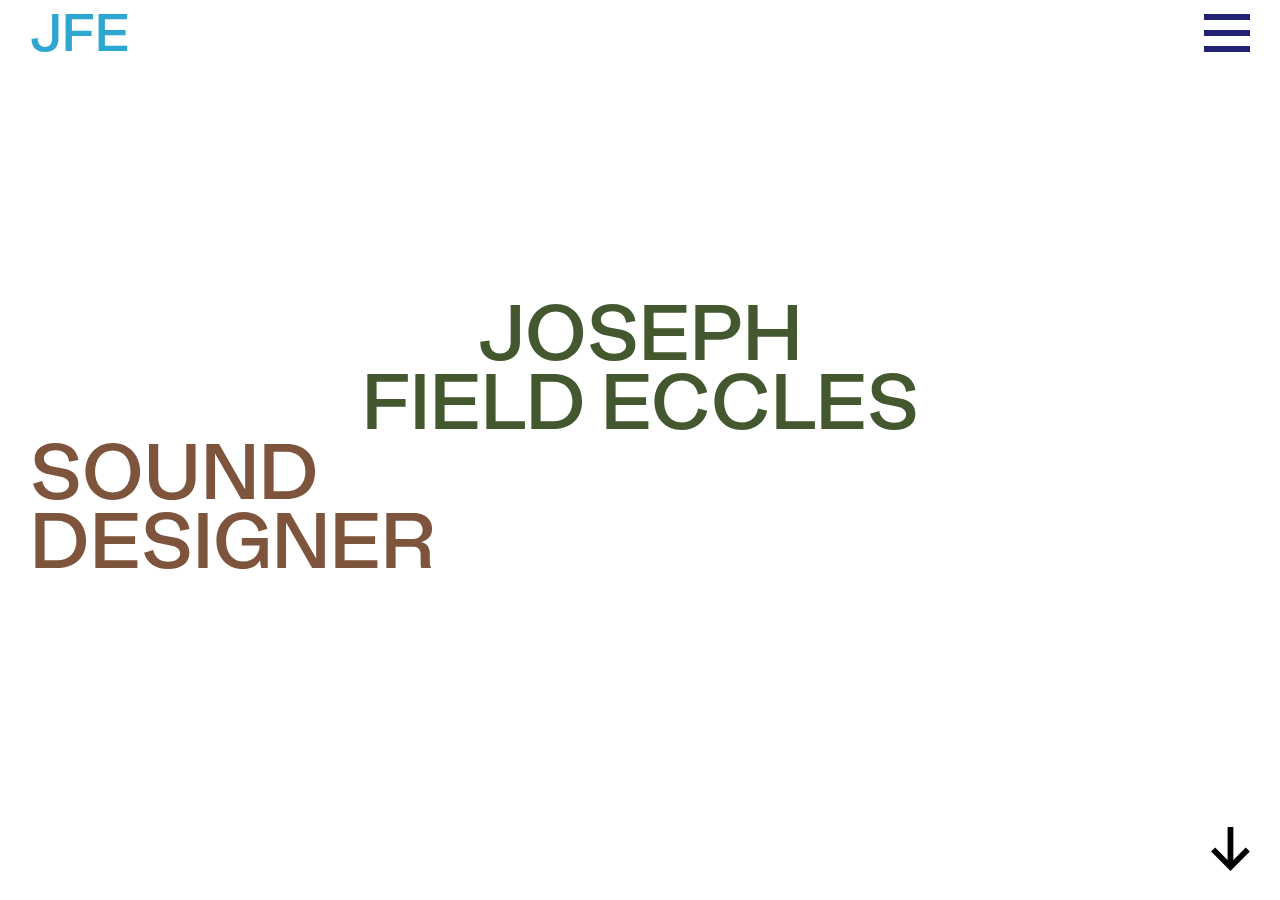
==== index.html @ 3d2b3cb6 "update home page" ====
<!DOCTYPE html>
<html lang="en">
<head>
    <meta charset="UTF-8">
    <meta http-equiv="X-UA-Compatible" content="IE=edge">
    <meta name="viewport" content="width=device-width, initial-scale=1.0">
    <link rel="stylesheet" href="./styles/normalize.css" />
    <link rel="stylesheet" href="./styles/style.css" />

    <title>Joseph Field Eccles</title>
    <link rel="apple-touch-icon" sizes="57x57" href="./apple-icon-57x57.png">
    <link rel="apple-touch-icon" sizes="60x60" href="./apple-icon-60x60.png">
    <link rel="apple-touch-icon" sizes="72x72" href="./apple-icon-72x72.png">
    <link rel="apple-touch-icon" sizes="76x76" href="./apple-icon-76x76.png">
    <link rel="apple-touch-icon" sizes="114x114" href="./apple-icon-114x114.png">
    <link rel="apple-touch-icon" sizes="120x120" href="./apple-icon-120x120.png">
    <link rel="apple-touch-icon" sizes="144x144" href="./apple-icon-144x144.png">
    <link rel="apple-touch-icon" sizes="152x152" href="./apple-icon-152x152.png">
    <link rel="apple-touch-icon" sizes="180x180" href="./apple-icon-180x180.png">
    <link rel="icon" type="image/png" sizes="192x192"  href="./android-icon-192x192.png">
    <link rel="icon" type="image/png" sizes="32x32" href="./favicon-32x32.png">
    <link rel="icon" type="image/png" sizes="96x96" href="./favicon-96x96.png">
    <link rel="icon" type="image/png" sizes="16x16" href="./favicon-16x16.png">
    <link rel="manifest" href="/manifest.json">
    <meta name="msapplication-TileColor" content="#ffffff">
    <meta name="msapplication-TileImage" content="./ms-icon-144x144.png">
    <meta name="theme-color" content="#ffffff">
</head>
<body>
    <header>
        <nav>
            <div class="top-nav">
                <a href="./index.html"><h2>JFE</h2></a>
            </div>
            <input class="menu-btn" type="checkbox" id="menu-btn" />
            <label class="menu-icon" for="menu-btn"><span class="navicon"></span></label>
            
            <div class="nav-menu">
                <a href="./about">ABOUT</a>
            </div> 
            
        </nav>
    </header>
    <main class="parent">
        <section class="snap">
            <h1>Joseph</h1>
            <h1>Field Eccles</h1>
            <h2>Sound <br>Designer</h2>
            <button><a href="#arrow">↓</a></button> 
        </section>
        
        <section class="snap" id="arrow">
            <div class="lockup">
            <picture>
                <img src="https://res.cloudinary.com/engage-here-cic/image/upload/v1734628068/Screenshot_2024-12-19_at_16.16_copy_hdpoup.jpg" alt="">
                <a class="button-new" href="./packingaway.html">WATCH + LISTEN</a>
            </picture>
            <div class="title">
            <h2>Packing Away</h2>
            </div>
            </div>
        <div class="caption">
            <p>
                Two brothers, a decade apart in age, are thrown back into each others lives following the death of their mother. 
            </p>
            <div class="credits">
                
            <h3>
                Director: Mykea Fairweather Perry
            </h3>
            <h3>
                Sound Design and Mix: Joseph Field Eccles
            </h3>
            </div>
        </div>
        </section>

        <section class="snap">
            <div class="lockup-reverse">
            <picture>
                <img src="https://res.cloudinary.com/engage-here-cic/image/upload/v1736117107/JFE_Website_5_egrbza.jpg" alt="">
                <a class="button-new" href="./packingaway.html">WATCH + LISTEN</a>
            </picture>
            <div class="title two">
            <h2>I NEED TO TELL YOU SOMETHING</h2>
            </div>
            </div>
            <div class="caption">
                <p>
                    In London, two men seek solace in small routines. Joe is encouraged by the city’s endless opportunities as he navigates the dating world. While Sam reinvents himself in his forties after a troubling past.
                </p>
                <div class="credits">
                    
                <h3>
                    Director: Antoni Strawa
                </h3>
                <h3>
                    Sound Designer: Joseph Field Eccles
                </h3>
                </div>
        </div>
        </section>
        <section class="snap">
            <div class="lockup">
            <picture>
                <img src="https://res.cloudinary.com/engage-here-cic/image/upload/v1736116063/JFE_Website_3_kmlylw.jpg" alt="">
                <a class="button-new" href="./packingaway.html">WATCH + LISTEN</a>
            </picture>
            <div class="title">
            <h2>Two Big Feet</h2>
            </div>
            </div>
        <div class="caption">
            <p>
                After a conspiracy theorist is unambiguously dumped, his loyal to a fault childhood best friend schemes to fake a Sasquatch sighting to lift his dwindling spirits.
            </p>
            <div class="credits">
                
            <h3>
            Director: Noah Stratton-Twine
            </h3>
            <h3>
            Additional Sound Design and Mix: Joseph Field Eccles
            </h3>
            </div>
        </div>
        </section>

        <section class="snap">
            <div class="lockup-reverse">
            <picture>
                <img src="https://res.cloudinary.com/engage-here-cic/image/upload/v1736116221/JFE_Website_4_jvqdik.jpg" alt="">
                <a class="button-new" href="./thenobody.html">WATCH + LISTEN</a>
            </picture>
            <div class="title two">
            <h2>THE NOBODY</h2>
            </div>
            </div>
            <div class="caption">
                <p>
                    UK Airport Immigration Officer Sarah begins to question her role and institution when an unidentified passenger (whom Sarah believes to be an illegal immigrant) dies on an arrival flight from Egypt.
                </p>
                <div class="credits">
                    
                <h3>
                    Director: Razan Madhoon
                </h3>
                <h3>
                    Sound Effects Editor: Joseph Field Eccles
                </h3>
                </div>
        </div>
        </section>

        <section class="snap">
            <div class="lockup">
            <picture>
                <img src="https://res.cloudinary.com/engage-here-cic/image/upload/v1736149985/JFE_Website_6_guhjww.jpg" alt="">
                <a class="button-new" href="./packingaway.html">WATCH + LISTEN</a>
            </picture>
            <div class="title">
            <h2>Weekend One</h2>
            </div>
            </div>
        <div class="caption">
            <p>
                After a conspiracy theorist is unambiguously dumped, his loyal to a fault childhood best friend schemes to fake a Sasquatch sighting to lift his dwindling spirits.
            </p>
            <div class="credits">
                
                <h3>
                    Director: Mykea Fairweather Perry
                </h3>
                <h3>
                    Sound Designer: Joseph Field Eccles
                </h3>
            </div>
        </div>
        </section>

        <section class="snap">
            <div class="lockup-reverse">
            <picture>
                <img src="https://res.cloudinary.com/engage-here-cic/image/upload/v1736150708/JFE_Website_7_mg2ksp.jpg" alt="">
                <a class="button-new" href="./packingaway.html">WATCH + LISTEN</a>
            </picture>
            <div class="title">
            <h2>Two Days On The Interstate</h2>
            </div>
            </div>
        <div class="caption">
            <p>
                After a conspiracy theorist is unambiguously dumped, his loyal to a fault childhood best friend schemes to fake a Sasquatch sighting to lift his dwindling spirits.
            </p>
            <div class="credits">
                
            <h3>
                Director: Tatiana Stark
             </h3>
            <h3>
                Re-Recording Mixer: Joseph Field Eccles
            </h3>
            </div>
        </div>
        </section>
<section class="snap">
    <p>© 2025 Joseph Field Eccles and the directors</p>
    <button><a href="index.html">↑</a></button> 
</section>
        


    </main>
    <script src="./jquery.js"></script>
    <script src="./modal.js"></script>
    <script src="./modaltest.js"></script>
    <script src="./modaltwo.js"></script>
    <script src="./modalthree.js"></script>
    <script src="./modalfour.js"></script>
</body>
</html>
---- styles/style.css ----
* {
    box-sizing: border-box;
  }

:root {
    --Yellow: #ffe50f;
    --white: #fff;
    --black: #000;
    --background: #cfd7de;
    --accentRed: #ff0000;
    --accentBlue: #0000ff;
    --JFEtype: "TrainerGrotesk Regular";
    --EHtype2: "century_schoolbook_monospacRg";
}

@font-face{
    font-family:"TrainerGrotesk Regular";
    src:url("../fonts/TrainerGrotesk-Regular.woff2") format("woff2"),
    url("../fonts/TrainerGrotesk-Regular.woff") format("woff");
}

@font-face{
    font-family: "century_schoolbook_monospacRg";
    src: url('../EH_Website_Fonts/centuryschoolbookbt-monospace-webfont.woff2') format('woff2'),
           url('../EH_Website_Fonts/centuryschoolbookbt-monospace-webfont.woff') format('woff');
      font-weight: normal;
      font-style: normal;
}

/* General */

body {
    font-size: 100%;
    width: 100vw;
}

main {
height: auto;
width: 100%;
}

.main-about {
  background-color: rgb(126, 85, 60);
}


img {
  max-width: 100%;
  display: block;
  height: auto;
}

.about picture img {
  filter: grayscale();
  mix-blend-mode: hard-light;
}

h1 {
font-family: "TrainerGrotesk Regular";
line-height: 0.9;
margin: 0; 
font-size: 6vw;
text-transform: uppercase;
font-weight: 400;
color: rgb(68, 88, 47);
}

h2 {
font-family: "TrainerGrotesk Regular";
line-height: 0.9;
margin: 0 auto 0 0; 
font-size: 6vw;
text-transform: uppercase;
font-weight: 400;
color: rgb(126, 85, 60);
text-align: left;
}

.top-nav h2 {
font-size: 52px;
color: rgb(45, 166, 210);
padding-top: 4px;
line-height: 1.1;

}

section:first-of-type button {
 border: none; 
 background: none;
 position: absolute;
 bottom: 15px;
 right: 22px;
}

section:first-of-type button a {
  font-size: 60px;
  font-weight: 400;
  line-height: 0.9;
  font-family: "TrainerGrotesk Regular";
  margin: 0;
  color: black;
}

section:last-of-type button {
  border: none; 
  background: none;
  position: absolute;
  bottom: 15px;
  right: 22px;
 }

 section:last-of-type button a {
  font-size: 60px;
  font-weight: 400;
  line-height: 0.85;
  font-family: "TrainerGrotesk Regular";
  margin: 0;
  color: rgb(255, 255, 255);
}

a {
  text-decoration: none;
  color: #000;
}

h3 {
  font-family: "TrainerGrotesk Regular";
  font-size: 16px;
  font-weight: 500;
  color: black;
  text-align: left;
  margin: 0 auto 0 0;
}

h4 {
 
}

h5 {
  font-family: var(--EHtype);
  font-size: 20px;
  font-weight: 500;
  color: var(--accentRed);
  text-align: left;
  margin: 0 auto 0 0;

}

h6 {
 
}

p {
  font-family: "TrainerGrotesk Regular";
  font-size: 24px;
  font-weight: 500;
}


section {
  display: flex;
  height: 100vh;
  width: 100vw;
  flex-direction: column;
  justify-content: space-between;
  align-items: left;
  background-color: rgb(239, 239, 239);
  padding-top: 60px;
  position: relative;
}

.snap {
  scroll-snap-align: start;
}

section:first-of-type {
 
  display: flex;
  height: 100vh;
  flex-direction: column;
  justify-content: center;
  align-items: center;
  background-color: rgb(255, 255, 255);
  padding-left: 30px;
  padding-right: 30px;
  padding-bottom: 65px;;
}

section:last-of-type {
  background-color: rgb(68, 88, 47);
  display: flex;
  flex-direction: column;
  justify-content: center;
  align-items: center;
  color: white;
  padding: 30px;
}

section:last-of-type p {
  text-align: center;
}

.section-white {
  background-color: rgb(255, 255, 255);
}

.lockup {
  display: flex;
  flex-direction: row;
}

.lockup-reverse {
  display: flex;
  flex-direction: row-reverse;
}

.title {
  width: 50vw;
  padding: 30px;
}

.title h2 { 
  text-align: left;
  color: black;
}


picture {
  width: 50vw;
  position: relative;
}

.button-new {
  font-family: "TrainerGrotesk Regular";
  position: absolute;
  top: 50%;
  left: 50%;
  transform: translate(-50%, -50%);
  background-color: transparent;
  color: #fff;
  font-size: 24px;
  border: none;
  padding: 10px;
  width: 220px;
}

.caption{
  display: flex;
  flex-direction: row;
  align-items: end;
  width: 100vw;
  padding: 30px;
}

.caption p {
  width: calc(50vw - 30px);
  margin: 0;
  padding-right: 30px;
}

.credits {
  padding-left: 30px;
}

/* Header */

header {
  position: absolute;
  width: 100%;
  z-index: 3;
  padding: 0;
  margin: 0;
  background-color: white;
  color: white;
}

header a {
  text-decoration: none;
  color: rgb(45, 166, 210);
}

/* -------------------------------- */

/* Navigation */
 
header nav {
  display: flex;
  justify-content: space-between;
  padding-right: 0px;
  width: 100vw;
  position: relative;
  height: 65px;
}

header .nav-logo {
  display: block;
  width: 250px;
  padding-left: 40px;
  padding-top: 12px;
  padding-bottom: 9px;
}


nav .nav-menu {
  margin: 0 auto;
  display: flex;
  flex-direction: column;
  overflow: hidden;
  position: relative;
  z-index: 0;
  padding-left: 0;
  justify-content: center;
  align-items: center;
  max-height: 0;
  background-color: rgb(68, 88, 47);
}

header .nav-contact {
  text-align: right;
  margin-right: 0px;
  padding: 16px;
  width: 0px;
  display: block;
}

header .nav-journal {
  padding: 16px;
}

header .nav-dropdown-button {
  color: var(--black);
  padding: 16px;
  border: none;
  background: var(--Yellow);
  text-align: center;
}

header .nav-dropdown {
  position: relative;
  display: inline-block;
}
  
header .nav-dropdown-content {
  display: none;
  position: absolute;
  background-color: var(--black);
  min-width: 200px;
  z-index: 1;
  left: 50%;
  margin-left: -100px;

}
  
header .nav-dropdown-content a {
  color: var(--white);
  padding: 1.5rem 0rem;
  text-decoration: none;
  display: block;
}
  
header .nav-dropdown-content a:hover {
  color: var(--Yellow);
}
  
header .nav-dropdown:hover .nav-dropdown-content {
  display: block;
}

/* -------------------------------- */

/* Navigation Setup for Mobile */

header .menu-icon {
  cursor: pointer;
  display: none;
  padding: 20px 40px;
  position: relative;
  user-select: none;
  z-index: 10;
}

header .menu-icon .navicon {
  background: rgb(33, 33, 118);
  display: block;
  height: 5.5px;
  position: relative;
  transition: background .2s ease-out;
  width: 46px;
  margin: 0 0 0 auto;
}

header .menu-icon .navicon:before,
header .menu-icon .navicon:after {
  background: rgb(33, 33, 118);
  content: '';
  display: block;
  height: 100%;
  position: absolute;
  transition: all .2s ease-out;
  width: 100%;
}

header .menu-icon .navicon:before {
  top: 16px;
}

header .menu-icon .navicon:after {
  top: -16px;
}

/* menu btn */
header .menu-btn {
  display: none;
}

header .menu-btn:checked ~ .menu-icon .navicon {
  background: transparent;
}

header .menu-btn:checked ~ .menu-icon .navicon:before {
  transform: rotate(-45deg);
}

header .menu-btn:checked ~ .menu-icon .navicon:after {
  transform: rotate(45deg);
}

header .menu-btn:checked ~ .menu-icon:not(.steps) .navicon:before,
header .menu-btn:checked ~ .menu-icon:not(.steps) .navicon:after {
  top: 0;
}

header nav {
  display: flex;
  justify-content: space-between;
  width: 100%;
  padding: 0;
  flex-wrap: wrap;
}

header .nav-journal {
  display: block;
}

nav .nav-contact {
  display: block;
  padding: 16px;
  text-align: center;
}

header label {
  width: calc(100vw - 147px);
  text-align: right;
}

header .nav-logo {
  display: block;
  margin: 0 auto 0 0;
  padding-left: 20px;
  width: 180px;
} 

header .nav-dropdown {
  display: flex;
  flex-direction: column;
  width: 100%;
}

header .nav-dropdown-button {
  display: block;
  text-align: center;
  width: 100%;
}

nav .top-nav {
  display: inline-block;
  justify-content: space-between;
  width: auto;
  position: relative;
  z-index: 100;
  padding-left: 30px;
  padding-top: 8px;

}

header .menu-icon {
  cursor: pointer;
  display: inline-block;
  padding-right: 30px;
  padding-top: 30px;
}



header .nav-dropdown:active .nav-dropdown-content {
  display: block;
}

nav .nav-dropdown-content {
  display: none;
  position: relative;
  left: 0;
  margin-left: 0;
}

nav .nav-journal {
  display: block;
  padding: 16px;
}

#menu-btn:checked ~ .nav-menu {
  position: relative;
  min-height: 113vh;
  width: 100%;
  margin: -17vh auto 0 auto;
  z-index: 1;
}

.nav-menu a {
  font-family: "TrainerGrotesk Regular";
  line-height: 0.9;
  margin: 0; 
  font-size: 6vw;
}



  
.close {
  color: rgb(239, 239, 239);
  font-size: 36px;
  position: absolute;
  right: 20px;
  top: 20px;
  font-family: "TrainerGrotesk Regular";
  z-index: 400;
}

.parent {
  scroll-snap-type: y mandatory;
  height: 100vh;
  overflow: scroll;
  -webkit-transform: translateZ(0px);
-webkit-transform: translate3d(0,0,0);
-webkit-perspective: 1000;
}

.disclaimer {
  color: rgb(239, 239, 239);
  font-size: 12px;
  position: absolute;
  bottom: 20px;
  left: 50%;
  transform: translate(-50%, -50%);
  font-family: "TrainerGrotesk Regular";
  z-index: 400;

  }

  
  .close:hover,
  .close:focus {
  color: rgb(255, 72, 0);
  text-decoration: none;
  cursor: pointer;
  }

  .film-preview {
    background-color: rgb(0, 0, 0) !important;
    height: 100vh;
    width: 100vw;
  }

  .vimeo {
    height: 100vh;
    padding: 10%;
  }
   
  iframe {
   
  }

  .about {
    display: flex;
    flex-direction: column;
    justify-content: space-between;
    align-items: start;
    padding: 95px 30px 30px 30px;
    width: 100%;
    min-height: 100vh;
  }

  .about picture {
    width: 350px;
    margin: 0 auto 0 0;
  }

  .about p{
    max-width: 700px;
    background-color: rgb(255, 255, 255);
    padding: 30px 30px 25px 30px;
    margin: 0px 0 0 auto;
  }

  .about a {
    max-width: 700px;
    background-color: rgba(255, 255, 255, 0);
    padding: 0;
    font-family: "TrainerGrotesk Regular";
    z-index: 400;
    font-size: 16px;
    color: white;
    
  }

  .about .links {
    display: flex;
    flex-direction: row;
    justify-content: space-between;
    gap: 30px;
    margin: 0 0 -30px -30px;
    padding: 30px;
    position: relative;
    z-index: 1;
  }

  .links img {
    height: 50px;;
  }

  footer {
    width: 100vw;
    background-color: rgb(42, 203, 104);
    color: black;
    display: flex;
    padding: 20px;
    flex-direction: row;
    justify-content: start;

  }

 

/* -------------------------------- */

@media screen and (max-width: 1000px) {

  .about p{
    margin: 30px 0 0 auto;
  }

}

/* -------------------------------- */

@media screen and (max-width: 600px) {

h1 {
font-size: 11vw;
padding: 0px;
text-align: left;
margin: 0 auto 0 0;
width: 70%
}

h2 {
  font-size: 11vw;
  text-align: right;
}

h2:first-of-type {
  margin: 0 0 0 auto;
}

.title.two{

}

.title.two h2 {
  text-align: left;
}

.nav-menu a {
font-size: 11vw;
}

.title {
  width: 80vw;
  padding: 25px 30px 10px 30px;
}

.title h2 {
    text-align: left;
    font-size: 11vw;
}

.top-nav h2 {
  font-size: 11vw;
}

h3 {
  font-size: 16px !important;
  }

.lockup {
  display: flex;
  flex-direction: column-reverse;
}
  
.lockup-reverse {
  display: flex;
  flex-direction: column-reverse;
}

picture {
  width: 100vw;
}

.caption {
  flex-direction: column;
  align-items: start;
  padding: 20px 30px 20px 30px
}

.caption p {
  width: calc(100vw - 30px);
  padding-bottom: 30px;
}

.credits {
  padding-left: 0px;
}

.button-new {
  font-size: 18px;
  width: 170px;
}

section {
  height: auto;
  justify-content:start;
  min-height: 100vh;
}

header label {
  width: calc(100vw - 50vw)
}


section:first-of-type {
  min-height: 100vh;
}

.vimeo {
  padding: 10% 0;
}   

}
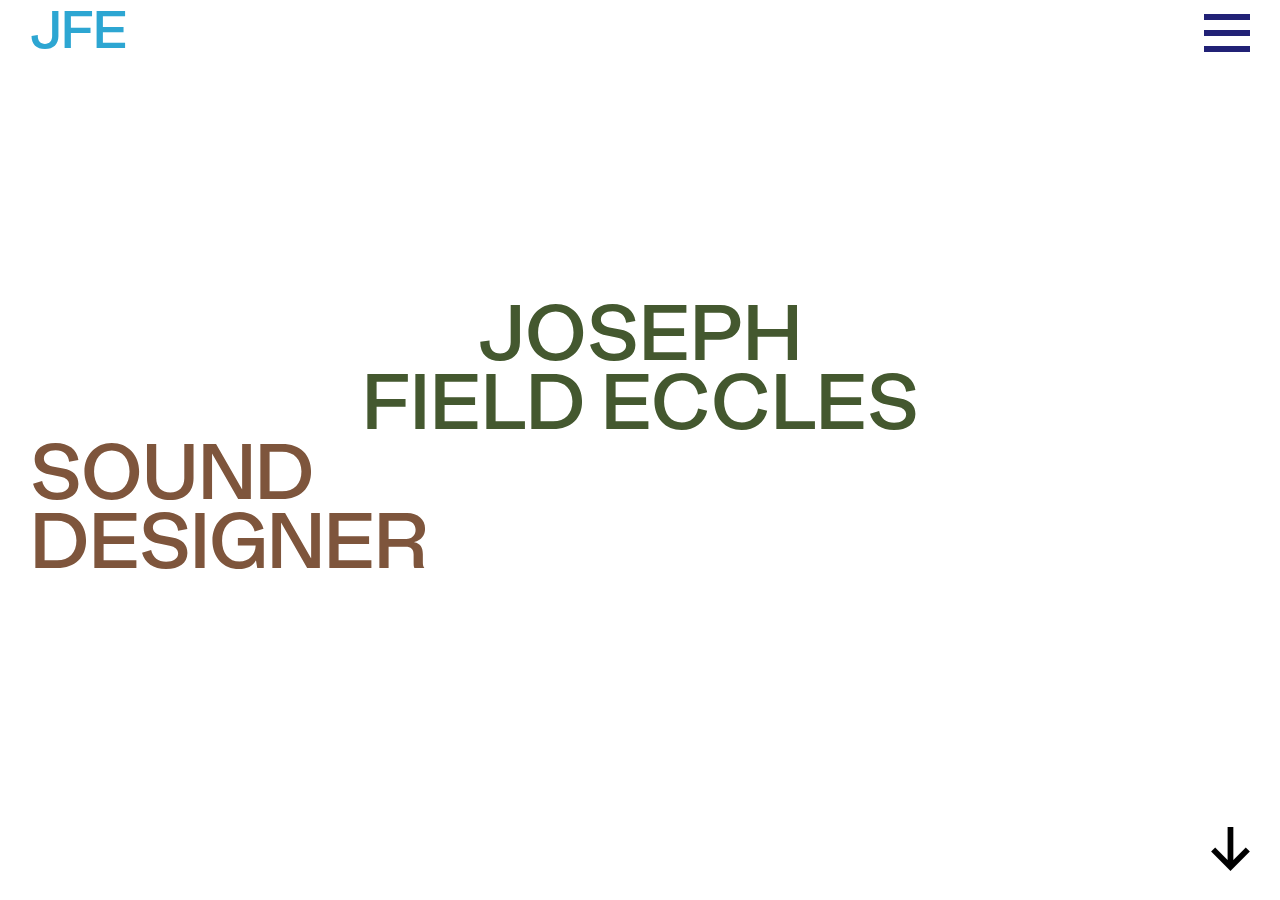
==== commit de55ccd6: "update home" ====
--- a/index.html
+++ b/index.html
@@ -79,7 +79,7 @@
             <div class="lockup-reverse">
             <picture>
                 <img src="https://res.cloudinary.com/engage-here-cic/image/upload/v1736117107/JFE_Website_5_egrbza.jpg" alt="">
-                <a class="button-new" href="./packingaway.html">WATCH + LISTEN</a>
+                <a class="button-new" href="./tellyousomething">WATCH + LISTEN</a>
             </picture>
             <div class="title two">
             <h2>I NEED TO TELL YOU SOMETHING</h2>
@@ -100,37 +100,12 @@
                 </div>
         </div>
         </section>
-        <section class="snap">
-            <div class="lockup">
-            <picture>
-                <img src="https://res.cloudinary.com/engage-here-cic/image/upload/v1736116063/JFE_Website_3_kmlylw.jpg" alt="">
-                <a class="button-new" href="./packingaway.html">WATCH + LISTEN</a>
-            </picture>
-            <div class="title">
-            <h2>Two Big Feet</h2>
-            </div>
-            </div>
-        <div class="caption">
-            <p>
-                After a conspiracy theorist is unambiguously dumped, his loyal to a fault childhood best friend schemes to fake a Sasquatch sighting to lift his dwindling spirits.
-            </p>
-            <div class="credits">
-                
-            <h3>
-            Director: Noah Stratton-Twine
-            </h3>
-            <h3>
-            Additional Sound Design and Mix: Joseph Field Eccles
-            </h3>
-            </div>
-        </div>
-        </section>
 
         <section class="snap">
             <div class="lockup-reverse">
             <picture>
                 <img src="https://res.cloudinary.com/engage-here-cic/image/upload/v1736116221/JFE_Website_4_jvqdik.jpg" alt="">
-                <a class="button-new" href="./thenobody.html">WATCH + LISTEN</a>
+                <a class="button-new" href="./thenobody">WATCH + LISTEN</a>
             </picture>
             <div class="title two">
             <h2>THE NOBODY</h2>
@@ -152,11 +127,40 @@
         </div>
         </section>
 
+
         <section class="snap">
             <div class="lockup">
             <picture>
+                <img src="https://res.cloudinary.com/engage-here-cic/image/upload/v1736116063/JFE_Website_3_kmlylw.jpg" alt="">
+                <a class="button-new" href="#">COMING SOON</a>
+            </picture>
+            <div class="title">
+            <h2>Two Big Feet</h2>
+            </div>
+            </div>
+        <div class="caption">
+            <p>
+                After a conspiracy theorist is unambiguously dumped, his loyal to a fault childhood best friend schemes to fake a Sasquatch sighting to lift his dwindling spirits.
+            </p>
+            <div class="credits">
+                
+            <h3>
+            Director: Noah Stratton-Twine
+            </h3>
+            <h3>
+            Additional Sound Design and Mix: Joseph Field Eccles
+            </h3>
+            </div>
+        </div>
+        </section>
+
+        
+
+        <section class="snap">
+            <div class="lockup">
+            <picture>
                 <img src="https://res.cloudinary.com/engage-here-cic/image/upload/v1736149985/JFE_Website_6_guhjww.jpg" alt="">
-                <a class="button-new" href="./packingaway.html">WATCH + LISTEN</a>
+                <a class="button-new" href="#">COMING SOON</a>
             </picture>
             <div class="title">
             <h2>Weekend One</h2>
@@ -182,7 +186,7 @@
             <div class="lockup-reverse">
             <picture>
                 <img src="https://res.cloudinary.com/engage-here-cic/image/upload/v1736150708/JFE_Website_7_mg2ksp.jpg" alt="">
-                <a class="button-new" href="./packingaway.html">WATCH + LISTEN</a>
+                <a class="button-new" href="#">COMING SOON</a>
             </picture>
             <div class="title">
             <h2>Two Days On The Interstate</h2>
@@ -190,7 +194,7 @@
             </div>
         <div class="caption">
             <p>
-                After a conspiracy theorist is unambiguously dumped, his loyal to a fault childhood best friend schemes to fake a Sasquatch sighting to lift his dwindling spirits.
+                With abortion services severely restricted in Texas, we follow one woman's journey to New Mexico to access reproductive healthcare.
             </p>
             <div class="credits">
                 
@@ -204,13 +208,23 @@
         </div>
         </section>
 <section class="snap">
-    <p>© 2025 Joseph Field Eccles and the directors</p>
+    <p>©2025 Joseph Field Eccles <br>and the directors</p>
     <button><a href="index.html">↑</a></button> 
 </section>
         
 
 
     </main>
+    <script>
+        const convertStyle = () => {
+          const height = window.innerHeight;
+          Array.from(document.getElementsByTagName("section")).forEach((element) => {
+            element.style.height = `${height}px`;
+          });
+        };
+        window.addEventListener("resize", convertStyle);
+        window.addEventListener("DOMContentLoaded", convertStyle);
+      </script>
     <script src="./jquery.js"></script>
     <script src="./modal.js"></script>
     <script src="./modaltest.js"></script>
--- a/styles/style.css
+++ b/styles/style.css
@@ -32,6 +32,9 @@
 body {
     font-size: 100%;
     width: 100vw;
+    min-height: 100vh;
+    /* mobile viewport bug fix */
+    min-height: -webkit-fill-available;
 }
 
 main {
@@ -40,7 +43,7 @@
 }
 
 .main-about {
-  background-color: rgb(126, 85, 60);
+  background-color: rgb(255, 255, 255);
 }
 
 
@@ -48,11 +51,17 @@
   max-width: 100%;
   display: block;
   height: auto;
+  
+}
+
+.about picture {
+  background-color: rgb(255, 255, 255);
 }
 
 .about picture img {
   filter: grayscale();
-  mix-blend-mode: hard-light;
+  mix-blend-mode: multiply;
+ 
 }
 
 h1 {
@@ -74,13 +83,14 @@
 font-weight: 400;
 color: rgb(126, 85, 60);
 text-align: left;
+letter-spacing: -1px;
 }
 
 .top-nav h2 {
 font-size: 52px;
 color: rgb(45, 166, 210);
-padding-top: 4px;
-line-height: 1.1;
+padding-top: 0;
+line-height: 0.9;
 
 }
 
@@ -276,7 +286,7 @@
 
 header a {
   text-decoration: none;
-  color: rgb(45, 166, 210);
+  color: rgb(33, 33, 118);
 }
 
 /* -------------------------------- */
@@ -312,7 +322,7 @@
   justify-content: center;
   align-items: center;
   max-height: 0;
-  background-color: rgb(68, 88, 47);
+  background-color: rgb(255, 183, 0);
 }
 
 header .nav-contact {
@@ -479,7 +489,7 @@
   position: relative;
   z-index: 100;
   padding-left: 30px;
-  padding-top: 8px;
+  padding-top: 14px;
 
 }
 
@@ -521,6 +531,7 @@
   line-height: 0.9;
   margin: 0; 
   font-size: 6vw;
+  padding-top: 8.5vh;
 }
 
 
@@ -583,22 +594,22 @@
   .about {
     display: flex;
     flex-direction: column;
-    justify-content: space-between;
+    justify-content: top;
     align-items: start;
-    padding: 95px 30px 30px 30px;
+    padding: 85px 30px 30px 30px;
     width: 100%;
     min-height: 100vh;
+    max-width: 950px;
   }
 
   .about picture {
-    width: 350px;
+    width: auto;
+    max-width: 350px;
     margin: 0 auto 0 0;
   }
 
   .about p{
     max-width: 700px;
-    background-color: rgb(255, 255, 255);
-    padding: 30px 30px 25px 30px;
     margin: 0px 0 0 auto;
   }
 
@@ -617,8 +628,8 @@
     display: flex;
     flex-direction: row;
     justify-content: space-between;
-    gap: 30px;
-    margin: 0 0 -30px -30px;
+    gap: 3px;
+    margin: -25px 0 -30px -36px;
     padding: 30px;
     position: relative;
     z-index: 1;
@@ -646,7 +657,8 @@
 @media screen and (max-width: 1000px) {
 
   .about p{
-    margin: 30px 0 0 auto;
+    margin: 24px 0 0 auto;
+    font-size: 20px;
   }
 
 }
@@ -681,7 +693,8 @@
 }
 
 .nav-menu a {
-font-size: 11vw;
+font-size: 17vw;
+padding-top: 0;
 }
 
 .title {
@@ -691,16 +704,20 @@
 
 .title h2 {
     text-align: left;
-    font-size: 11vw;
+    font-size: 12vw;
 }
 
 .top-nav h2 {
-  font-size: 11vw;
+  font-size: 52px;
 }
 
 h3 {
   font-size: 16px !important;
-  }
+}
+
+p {
+  font-size: 18px;
+}
 
 .lockup {
   display: flex;
@@ -748,11 +765,16 @@
 
 
 section:first-of-type {
-  min-height: 100vh;
-}
+min-height: 88vh;
+}
+
+section:last-of-type {
+  }
 
 .vimeo {
   padding: 10% 0;
 }   
 
+
+
 }